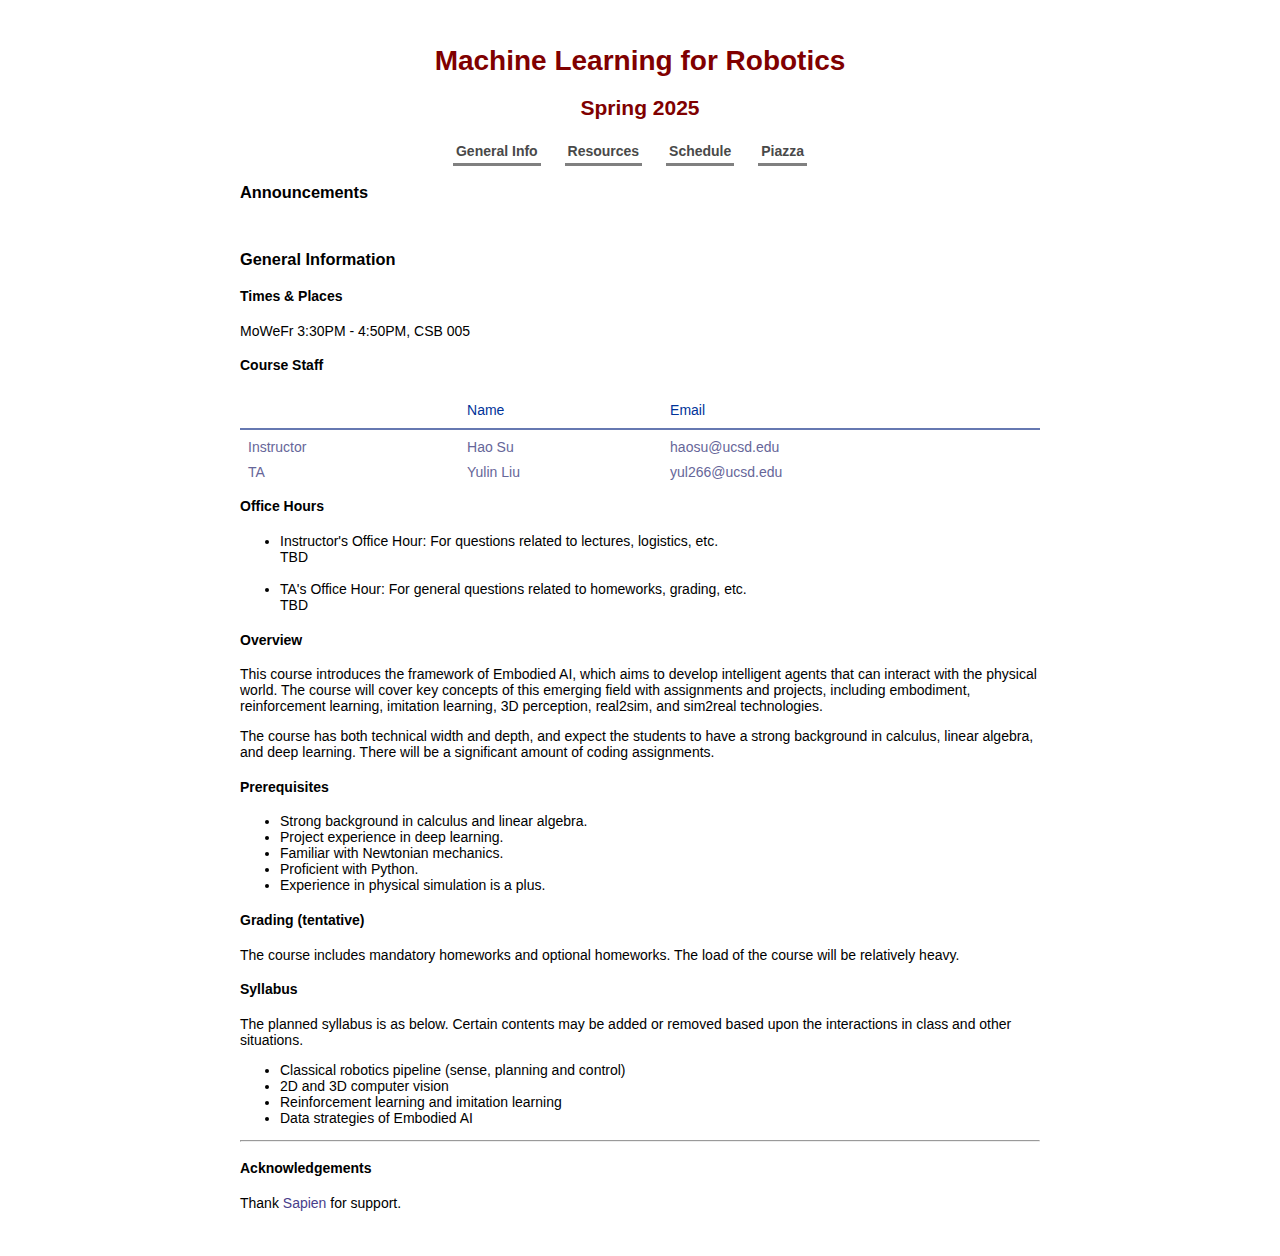
==== index.html @ ba8040a5 "Auto commit: 2025-03-16T01:02:46.536Z" ====
<!DOCTYPE html>
<html lang="en">
    <head>
        <meta charset="UTF-8">
        <title>CSE291: Machine Learning for Robotics Home Page</title>
        <meta http-equiv="Cache-Control" content="no-cache, no-store, must-revalidate" />
        <meta http-equiv="Pragma" content="no-cache" />
        <meta http-equiv="Expires" content="0" />
        <link rel="stylesheet" type="text/css" href="cs468.css">
    </head>
    <body>
        <h1 class="title">Machine Learning for Robotics</h1>
        <h2 class="title">Spring 2025</h2>
        <div id="content">
            <div class="underlinemenu">
                <ul>
                    <li><a href="#info">General Info</a></li>
                    <li><a href="resources.html">Resources</a></li>
                    <li><a href="schedule.html">Schedule</a></li>
                    <li><a href="https://piazza.com/ucsd/spring2025/cse276f">Piazza</a></li>
                </ul>
            </div>

            <h3>Announcements</h3>
            <div>
            </div>
            <br>

            <h3 id="info">General Information</h3>

            <h4>Times &amp; Places</h4>
            <p>MoWeFr 3:30PM - 4:50PM, CSB 005</p>

            <h4>Course Staff</h4>
            <table id="hor-minimalist-a">
                <thead>
                    <tr>
                        <th scope="col"></th>
                        <th scope="col">Name</th>
                        <th scope="col">Email</th>
                    </tr>
                </thead>
                <tbody>
                    <tr>
                        <td>Instructor</td>
                        <td>Hao Su</td>
                        <td>haosu@ucsd.edu</td>
                    </tr>
                    <tr>
                        <td>TA</td>
                        <td>Yulin Liu</td>
                        <td>yul266@ucsd.edu</td>
                    </tr>
                </tbody>
            </table>


            <h4>Office Hours</h4>
            <ul>
                <li>Instructor's Office Hour: For questions related to lectures, logistics, etc. 
                    <br>TBD</li>
                <br>
                <li>TA's Office Hour: For general questions related to homeworks, grading, etc. 
                    <br>TBD</li>
            </ul>

            <h4>Overview</h4>
            <p>
                This course introduces the framework of Embodied AI, which aims to develop intelligent agents that can interact with the physical world. The course will cover key concepts of this emerging field with assignments and projects, including embodiment, reinforcement learning, imitation learning, 3D perception, real2sim, and sim2real technologies. 
            </p>
            <p>
                The course has both technical width and depth, and expect the students to have a strong background in calculus, linear algebra, and deep learning. There will be a significant amount of coding assignments.
            </p>

            <h4>Prerequisites</h4>
            <ul>
                <li>Strong background in calculus and linear algebra.</li>
                <li>Project experience in deep learning.</li>
                <li>Familiar with Newtonian mechanics.</li>
                <li>Proficient with Python.</li>
                <li>Experience in physical simulation is a plus.</li>
            </ul>

            <h4>Grading (tentative)</h4>
            The course includes mandatory homeworks and optional homeworks. The load of the course will be relatively heavy.  

            <h4>Syllabus</h4>
            <p>
                The planned syllabus is as below.
                Certain contents may be added or removed based upon the interactions in class and other situations.
            </p>
            <ul>
                <li>Classical robotics pipeline (sense, planning and control)</li>
                <li>2D and 3D computer vision</li>
                <li>Reinforcement learning and imitation learning</li>
                <li>Data strategies of Embodied AI</li>
            </ul>
            <hr>

            <h4>Acknowledgements</h4>
            <p>Thank <a href="https://sapien.ucsd.edu/">Sapien</a> for support.</p>
        </div>

    </body>
</html>
---- cs468.css ----
/*Credits: Dynamic Drive CSS Library */
/*URL: http://www.dynamicdrive.com/style/ */
body {
    font-family: "Lucida Sans Unicode", "Lucida Grande", Sans-Serif;
    font-size: 14px;
    background: #fff;
    margin: 45px;
    border-collapse: collapse;
    text-align: center;
    vertical-align: middle;
}

#content {
    width: 800px;
    text-align: left;
    margin: 0 auto;
}

a {
    color: #483D8B;
}

a:link {
    text-decoration: none;
    color: #483D8B;
}

a:visited {
    text-decoration: none;
    color: #483D8B;
}

a:active {
    text-decoration: none;
    color: #483D8B;
}

a:hover {
    text-decoration: underline;
    color: #800000;
}

.underlinemenu ul li a:hover,
.underlinemenu ul li a.selected {
    border-bottom-color: black;
}

.underlinemenu {
    font-weight: bold;
    width: 100%;
}

.underlinemenu ul {
    padding: 6px 0 7px 0;
    /*6px should equal top padding of "ul li a" below, 7px should equal bottom padding + bottom border of "ul li a" below*/
    margin: 0;
    text-align: center;
}

.underlinemenu ul li {
    display: inline;
}

.underlinemenu ul li a {
    color: #494949;
    padding: 6px 3px 4px 3px;
    /*top padding is 6px, bottom padding is 4px*/
    margin-right: 20px;
    /*spacing between each menu link*/
    text-decoration: none;
    border-bottom: 3px solid gray;
    /*bottom border is 3px*/
}

.underlinemenu ul li a:hover,
.underlinemenu ul li a.selected {
    border-bottom-color: black;
}

#hor-minimalist-a {
    font-family: "Lucida Sans Unicode", "Lucida Grande", Sans-Serif;
    font-size: 14px;
    background: #fff;
    width: 800px;
    border-collapse: collapse;
    text-align: left;
}

#hor-minimalist-a th {
    font-size: 14px;
    font-weight: normal;
    color: #039;
    padding: 10px 8px;
    border-bottom: 2px solid #6678b1;
}

#hor-minimalist-a td {
    color: #669;
    padding: 9px 8px 0px 8px;
}

.hor-zebra {
    font-size: 14px;
    text-align: left;
    width: 800px;
    border-collapse: collapse;
}

.hor-zebra th {
    font-size: 16px;
    font-weight: bold;
    padding: 10px 8px;
    background: #e8edff;
}

.hor-zebra td {
    padding: 8px;
}

.hor-zebra .odd {
    background: #e8edff;
}

.color-danger {
    color: #d9534f;
}

.title {
    text-align: center;
    color: #800000;
}

.row {
    width: 100%;
    display: flex;
    padding: 10px 8px;
}

.row.odd {
    background: #e8edff;
}

.date {
    text-align: right;
    flex: 10%;
    display: flex;
    align-items: center;
}

.file {
    text-align: center;
    flex: 10%;
    align-items: center;
}

.subject {
    text-align: center;
    flex: 20%;
    /* font-weight: bold;*/
    color: #0a0879;
    margin-left: 0.5em;
    margin-right: 0.5em;
    align-items: center;
}

.topic {
    text-align: left;
    flex: 50%;
    display: flex;
    align-items: center;
}
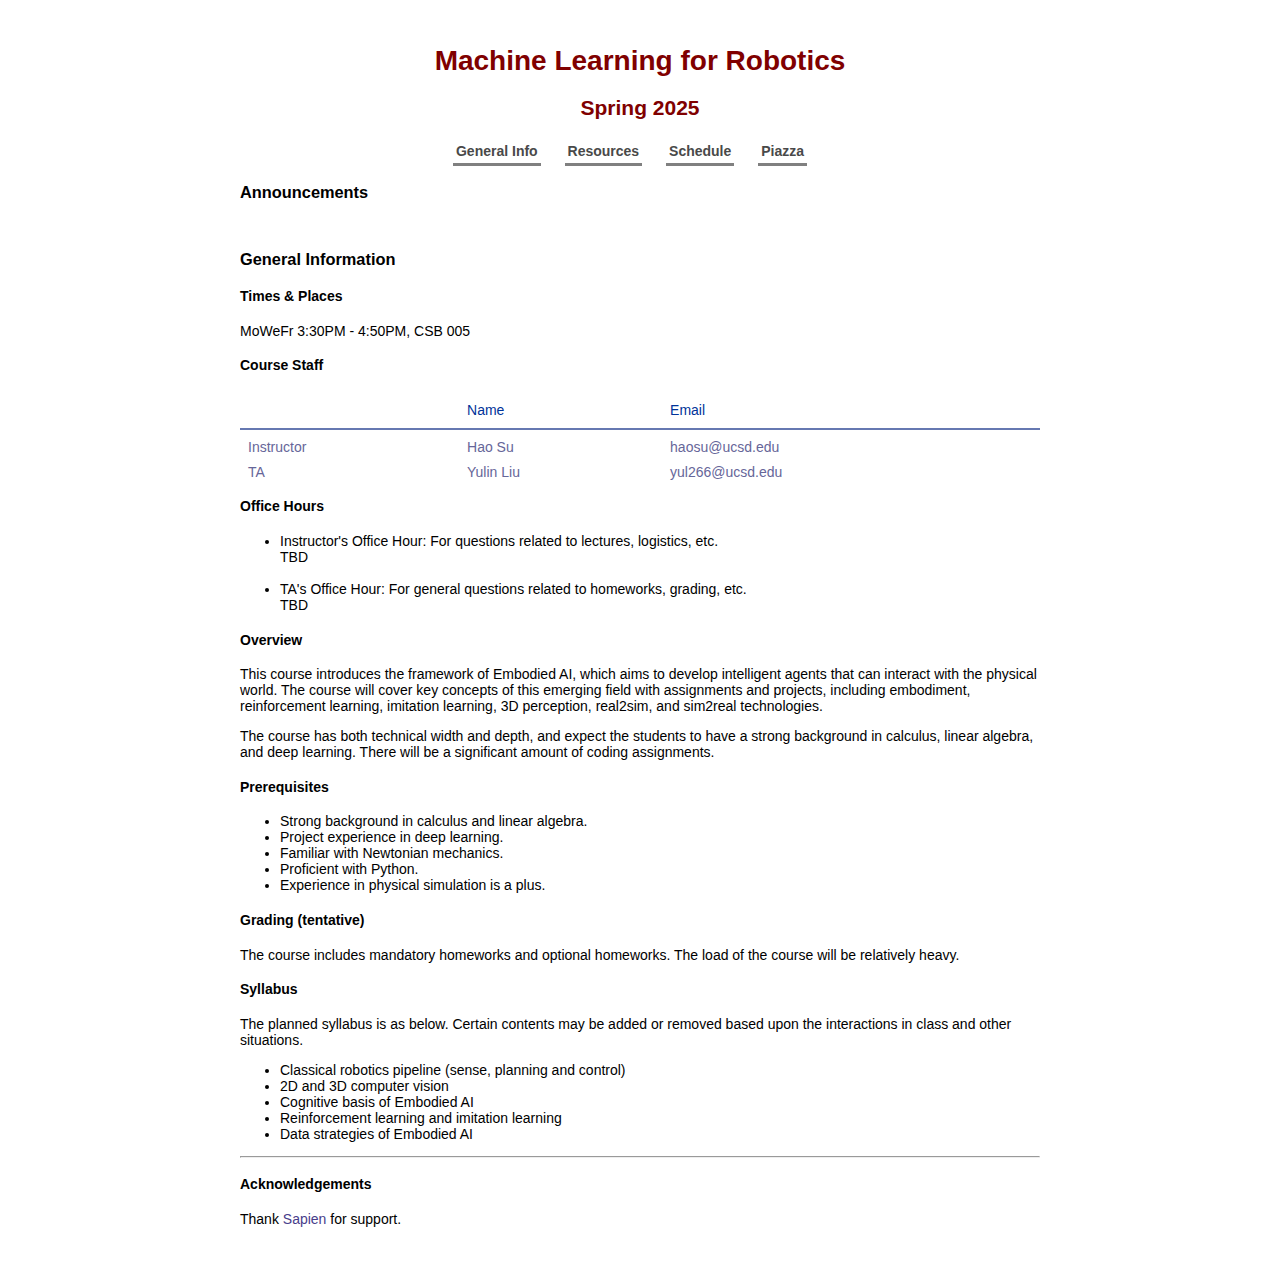
==== commit caea3e32: "Auto commit: 2025-03-16T01:03:00.031Z" ====
--- a/index.html
+++ b/index.html
@@ -92,6 +92,7 @@
             <ul>
                 <li>Classical robotics pipeline (sense, planning and control)</li>
                 <li>2D and 3D computer vision</li>
+                <li>Cognitive basis of Embodied AI</li>
                 <li>Reinforcement learning and imitation learning</li>
                 <li>Data strategies of Embodied AI</li>
             </ul>
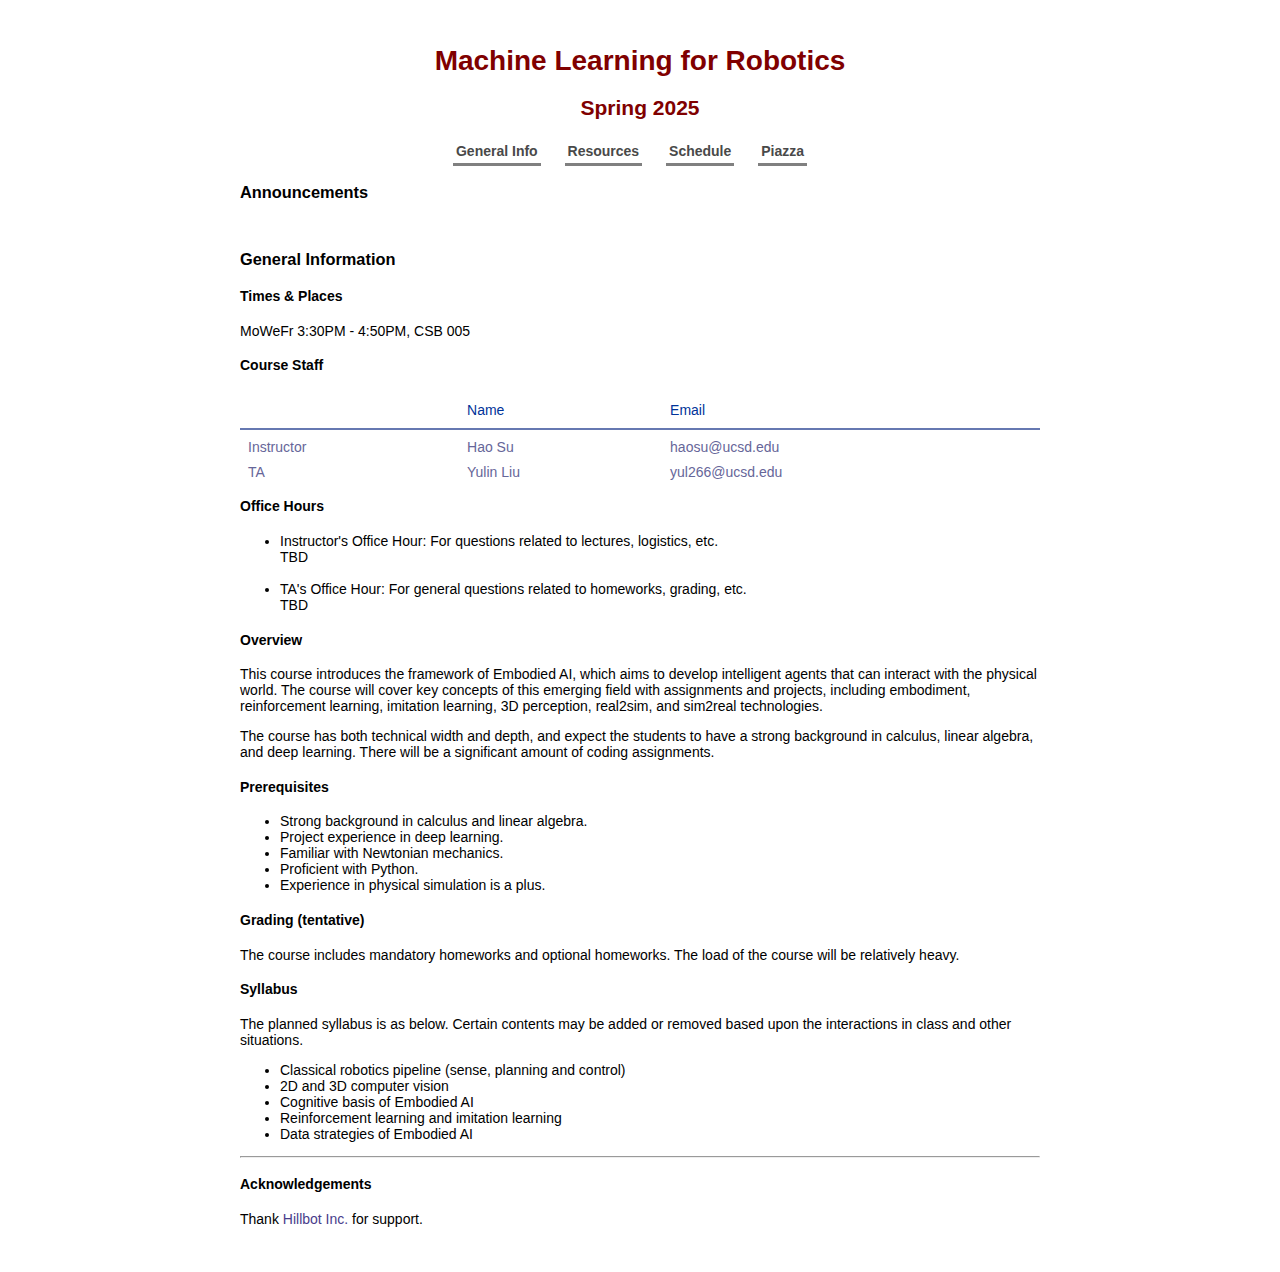
==== commit 9b93fd61: "Auto commit: 2025-03-16T01:03:43.981Z" ====
--- a/index.html
+++ b/index.html
@@ -99,7 +99,7 @@
             <hr>
 
             <h4>Acknowledgements</h4>
-            <p>Thank <a href="https://sapien.ucsd.edu/">Sapien</a> for support.</p>
+            <p>Thank <a href="https://www.hillbot.ai/">Hillbot Inc.</a> for support.</p>
         </div>
 
     </body>
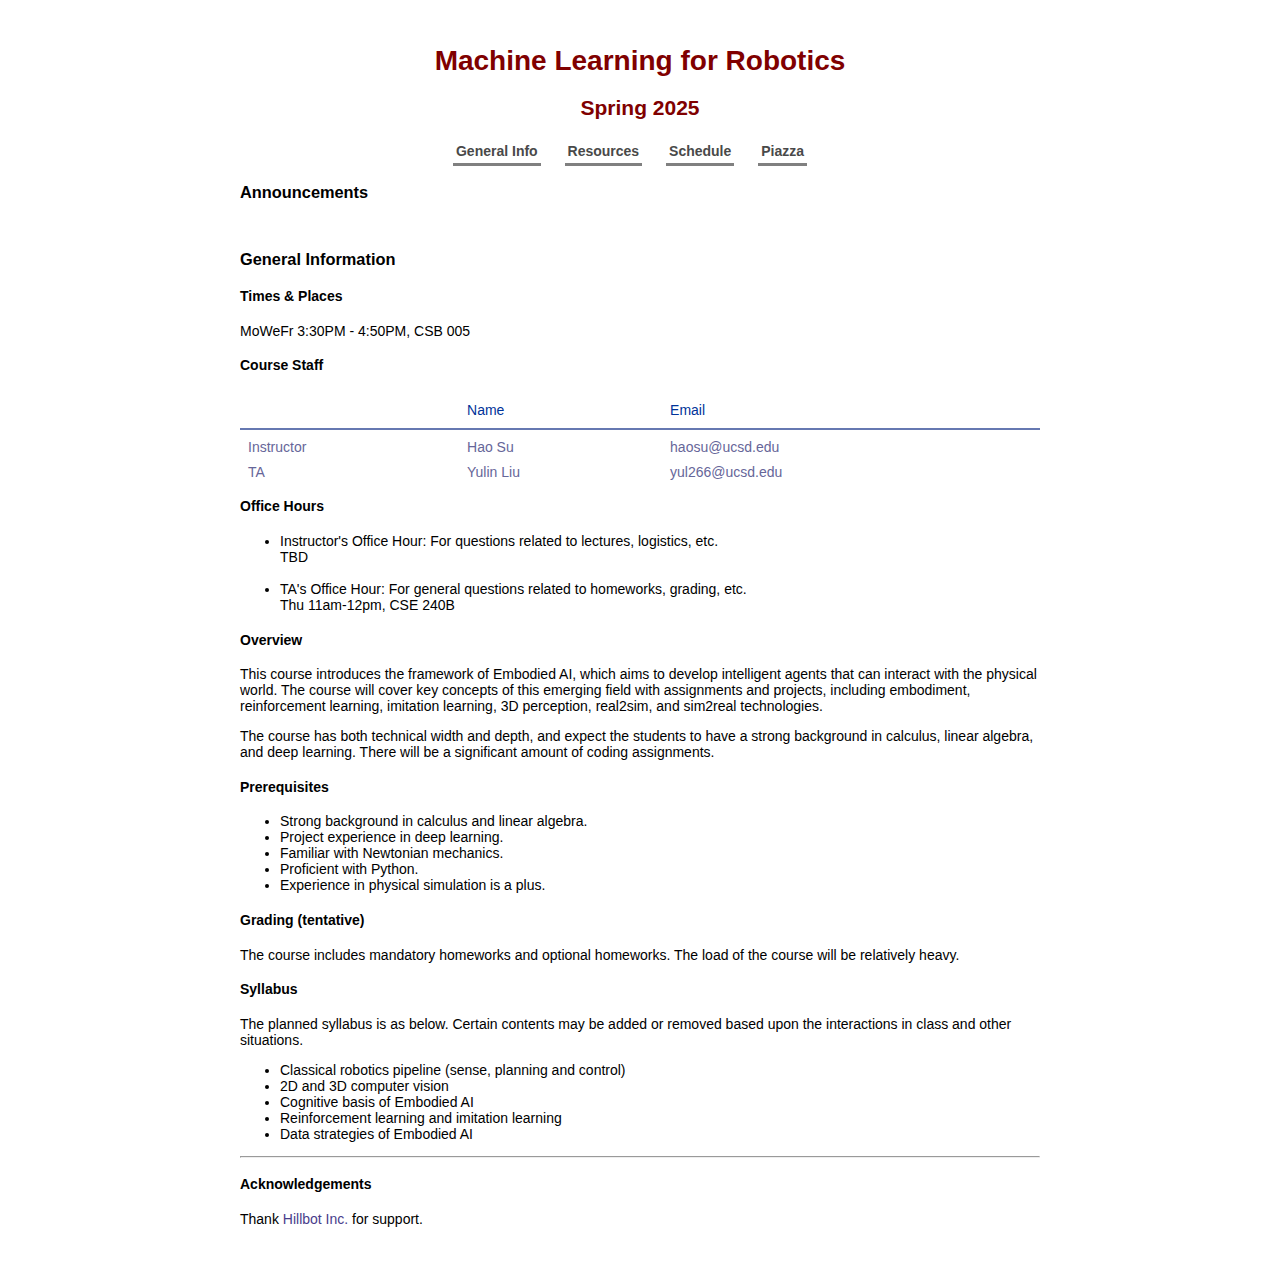
==== commit fbc8d3d0: "Auto commit: 2025-04-02T22:53:30.796Z" ====
--- a/index.html
+++ b/index.html
@@ -61,7 +61,7 @@
                     <br>TBD</li>
                 <br>
                 <li>TA's Office Hour: For general questions related to homeworks, grading, etc. 
-                    <br>TBD</li>
+                    <br>Thu 11am-12pm, CSE 240B</li>
             </ul>
 
             <h4>Overview</h4>
--- a/cs468.css
+++ b/cs468.css
@@ -131,41 +131,40 @@
 }
 
 .row {
+    display: flex;
+    align-items: center;
     width: 100%;
-    display: flex;
-    padding: 10px 8px;
+    padding: 8px 0;
+}
+
+.row > div {
+    padding: 8px;
+    line-height: 1.2;
+}
+
+.date {
+    width: 100px;
+    text-align: right;
+}
+
+.file {
+    width: 100px;
+    text-align: center;
+}
+
+.subject {
+    width: 250px;
+    text-align: center;
+    color: #0a0879;
+    margin-left: 0.5em;
+    margin-right: 0.5em;
+}
+
+.topic {
+    flex: 1;
+    text-align: left;
 }
 
 .row.odd {
     background: #e8edff;
 }
-
-.date {
-    text-align: right;
-    flex: 10%;
-    display: flex;
-    align-items: center;
-}
-
-.file {
-    text-align: center;
-    flex: 10%;
-    align-items: center;
-}
-
-.subject {
-    text-align: center;
-    flex: 20%;
-    /* font-weight: bold;*/
-    color: #0a0879;
-    margin-left: 0.5em;
-    margin-right: 0.5em;
-    align-items: center;
-}
-
-.topic {
-    text-align: left;
-    flex: 50%;
-    display: flex;
-    align-items: center;
-}
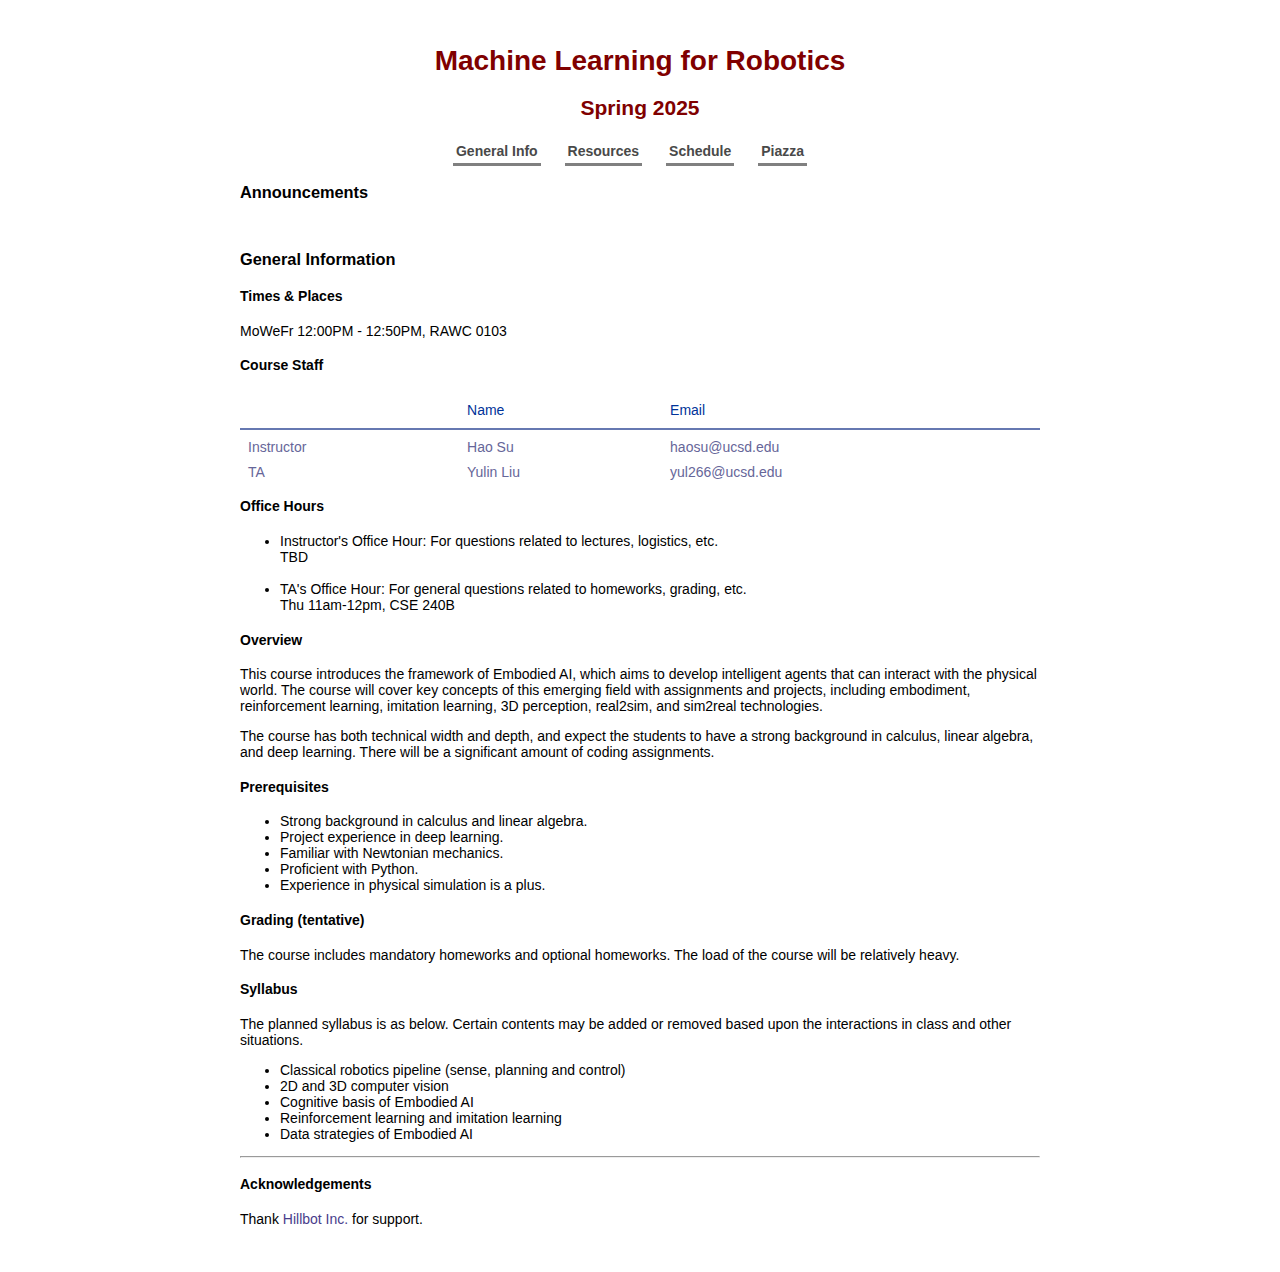
==== commit afcf0ff3: "Auto commit: 2025-04-02T22:54:36.534Z" ====
--- a/index.html
+++ b/index.html
@@ -29,7 +29,7 @@
             <h3 id="info">General Information</h3>
 
             <h4>Times &amp; Places</h4>
-            <p>MoWeFr 3:30PM - 4:50PM, CSB 005</p>
+            <p>MoWeFr 12:00PM - 12:50PM, RAWC 0103</p>
 
             <h4>Course Staff</h4>
             <table id="hor-minimalist-a">
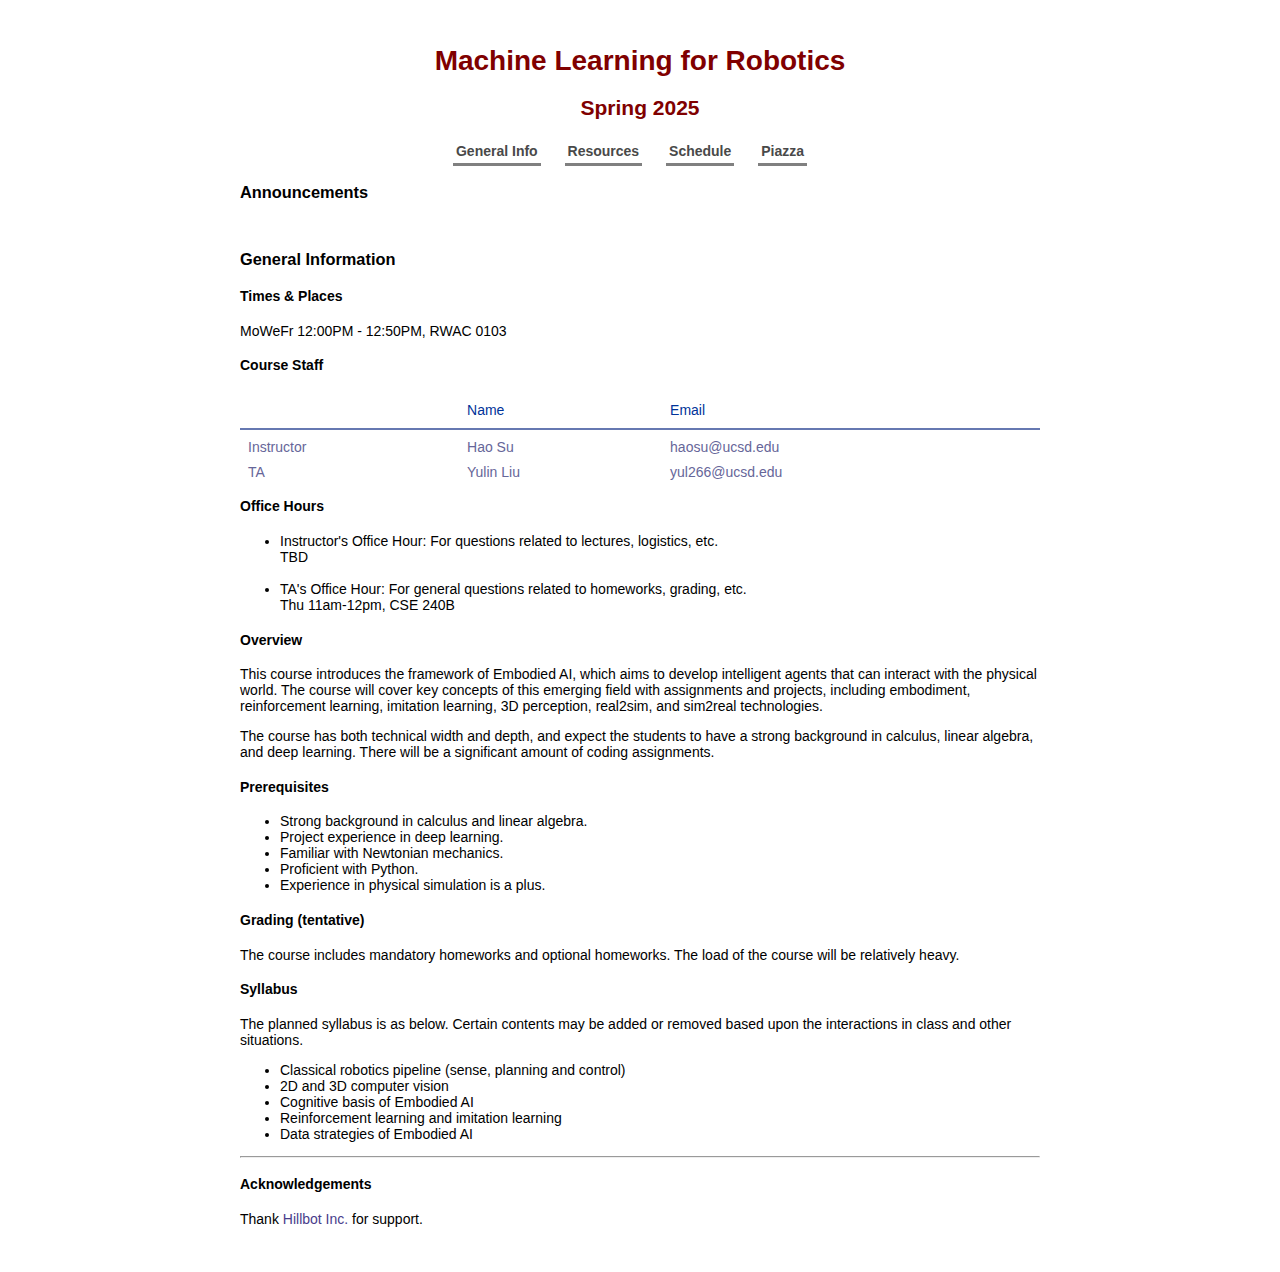
==== commit 2835af74: "Auto commit: 2025-04-02T22:55:20.595Z" ====
--- a/index.html
+++ b/index.html
@@ -29,7 +29,7 @@
             <h3 id="info">General Information</h3>
 
             <h4>Times &amp; Places</h4>
-            <p>MoWeFr 12:00PM - 12:50PM, RAWC 0103</p>
+            <p>MoWeFr 12:00PM - 12:50PM, RWAC 0103</p>
 
             <h4>Course Staff</h4>
             <table id="hor-minimalist-a">
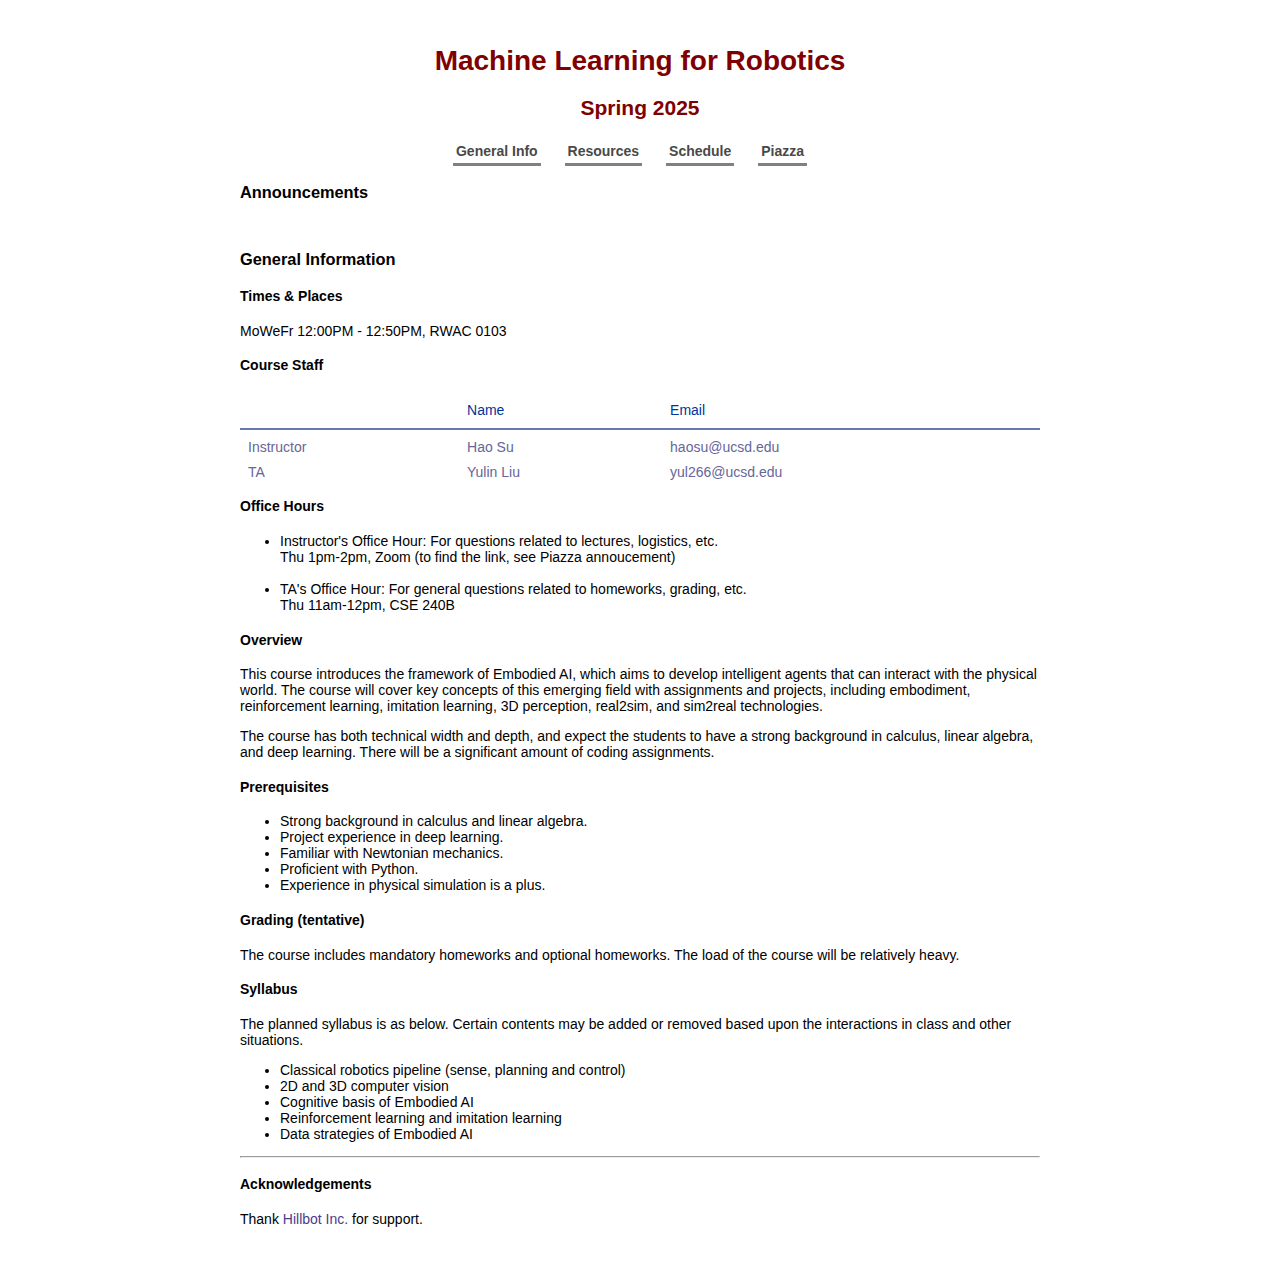
==== commit 234ae07c: "Auto commit: 2025-04-02T22:56:59.234Z" ====
--- a/index.html
+++ b/index.html
@@ -58,7 +58,7 @@
             <h4>Office Hours</h4>
             <ul>
                 <li>Instructor's Office Hour: For questions related to lectures, logistics, etc. 
-                    <br>TBD</li>
+                    <br>Thu 1pm-2pm, Zoom (to find the link, see Piazza annoucement)</li>
                 <br>
                 <li>TA's Office Hour: For general questions related to homeworks, grading, etc. 
                     <br>Thu 11am-12pm, CSE 240B</li>
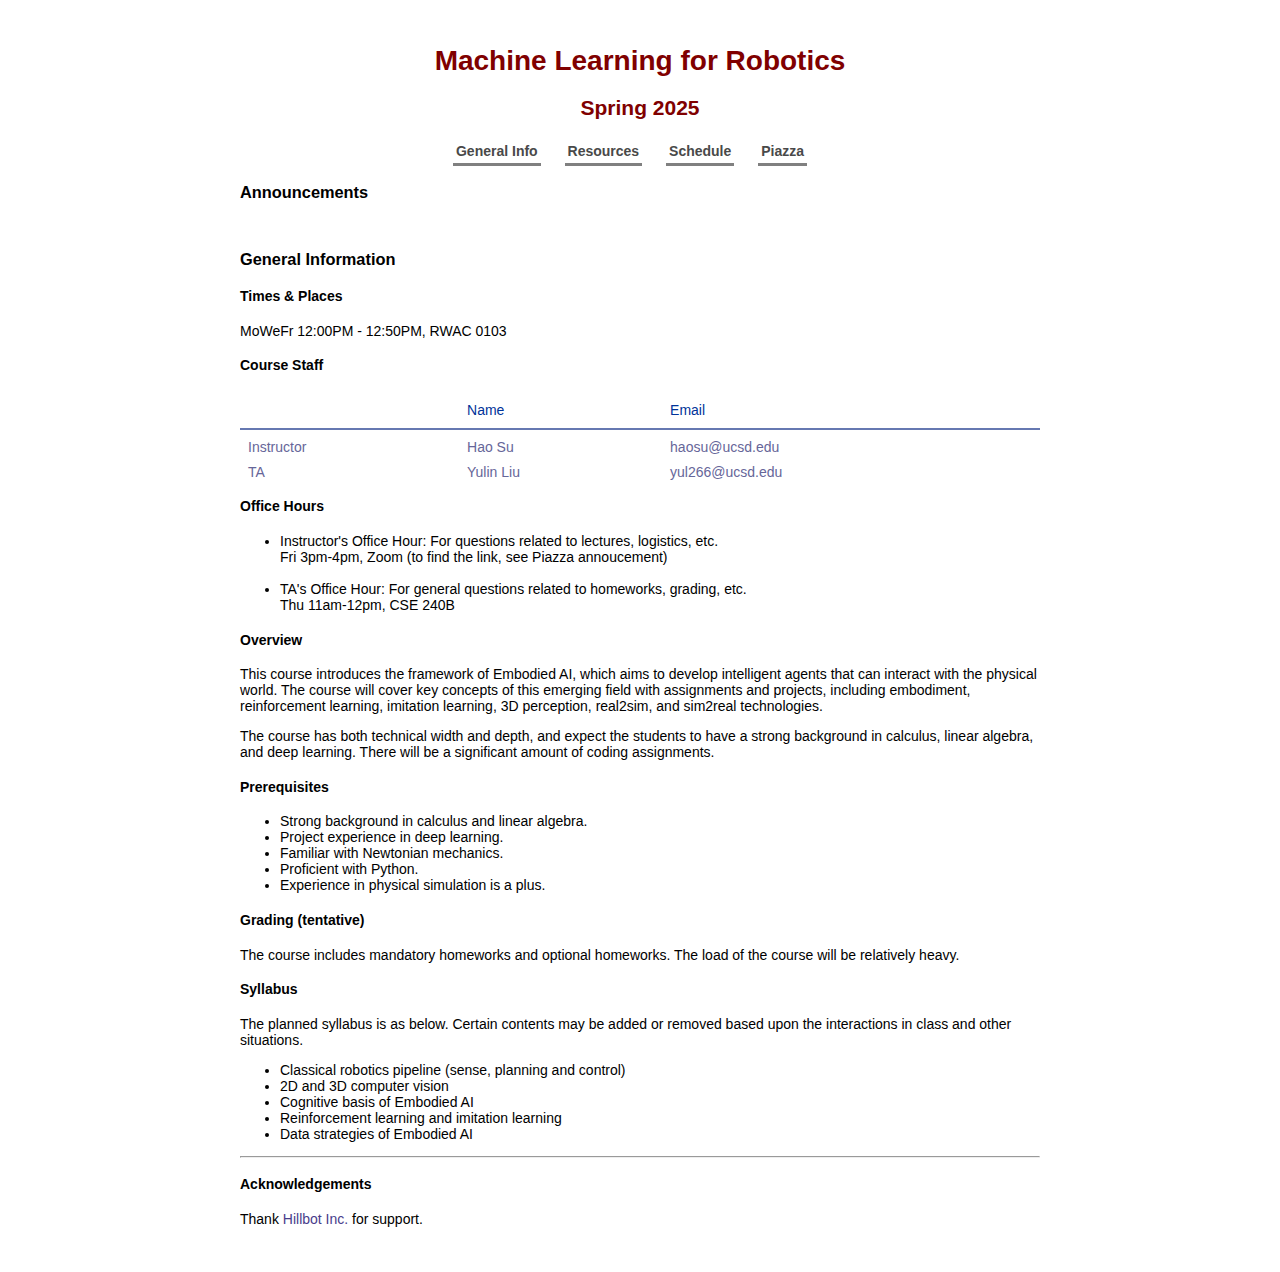
==== commit 2fe65fa1: "Auto commit: 2025-04-02T22:58:28.758Z" ====
--- a/index.html
+++ b/index.html
@@ -58,7 +58,7 @@
             <h4>Office Hours</h4>
             <ul>
                 <li>Instructor's Office Hour: For questions related to lectures, logistics, etc. 
-                    <br>Thu 1pm-2pm, Zoom (to find the link, see Piazza annoucement)</li>
+                    <br>Fri 3pm-4pm, Zoom (to find the link, see Piazza annoucement)</li>
                 <br>
                 <li>TA's Office Hour: For general questions related to homeworks, grading, etc. 
                     <br>Thu 11am-12pm, CSE 240B</li>
